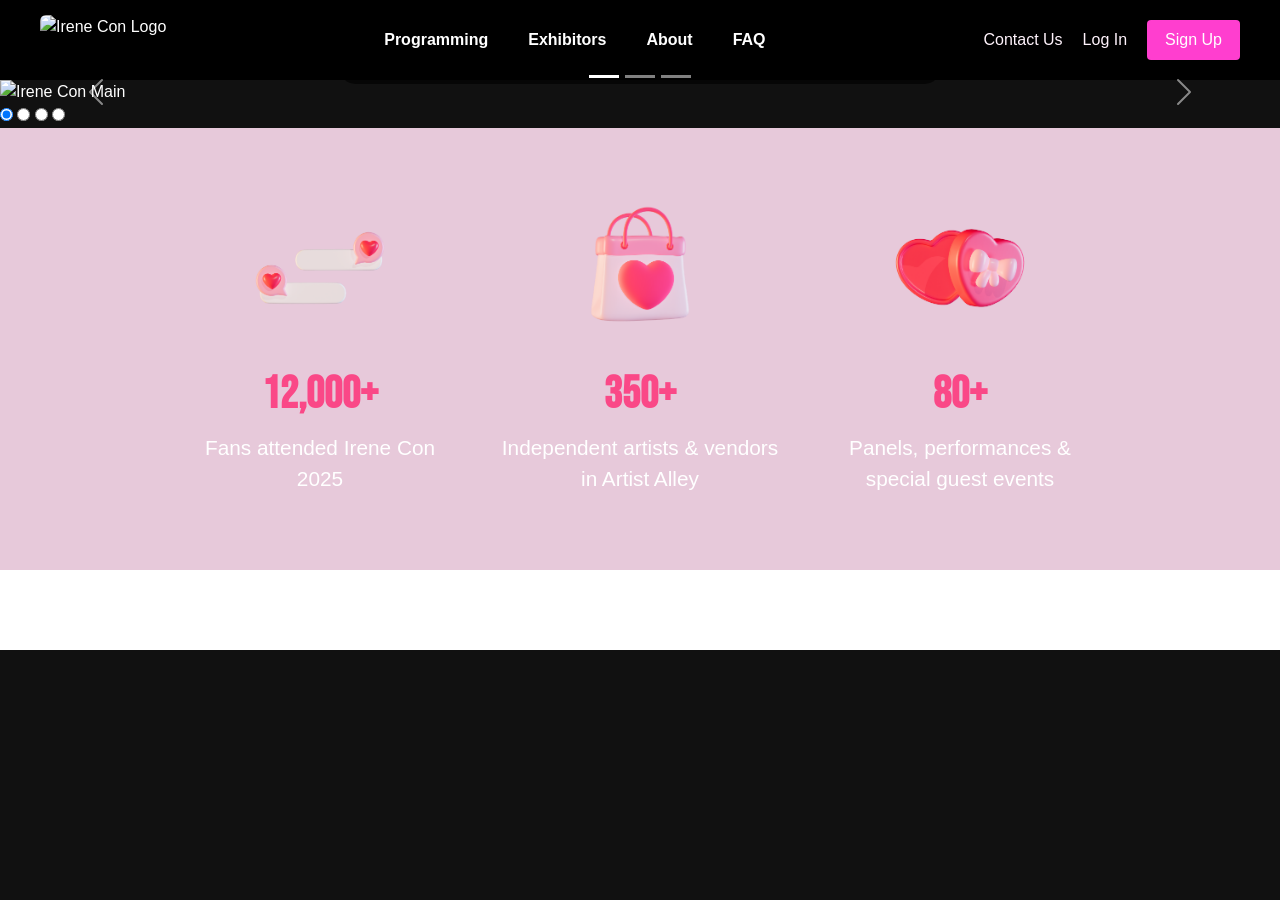
==== index.html @ ead1f69d "renamed" ====
<!-- Irene Wang 261096307 -->

<!DOCTYPE html>
<html lang="en">
<head>
    <meta charset="UTF-8">
	<meta name="viewport" content="width=device-width, initial-scale=1.0">
    <title>COMP307 Assignment 2</title>
	
	<!-- bootstrap -->
    <link href="https://cdn.jsdelivr.net/npm/bootstrap@5.3.2/dist/css/bootstrap.min.css" rel="stylesheet">
	<!-- google font -->
	<link href="https://fonts.googleapis.com/css2?family=Bebas+Neue&display=swap" rel="stylesheet">
	
	<!-- custom CSS -->
	<link rel="stylesheet" href="style.css">
	
	<link rel="icon" type="image/png" href="favicon.png">
</head>

<body>

<header class="top-bar">
	<!-- left side -->
    <div class="left-section">
        <img src="https://i.pinimg.com/originals/1c/56/d1/1c56d1e6e3f002f4109a1f59e56cf292.jpg" 
             alt="Irene Con Logo" class="logo">
    </div>

    <nav class="main-menu">
		<a href="https://www.anime-expo.org/programming/" target="_blank">Programming</a>
		<a href="https://fanexpohq.com/exhibitors/" target="_blank">Exhibitors</a>
		<a href="https://www.comiccon.org/contact/" target="_blank">About</a>
		<a href="https://www.anime-expo.org/faq/" target="_blank">FAQ</a>
	</nav>
	
	<!-- right side -->
	<div class = "utility-menu">
		<span class = "utility-item">Contact Us</span>
		<span class = "utility-item">Log In</span>
		<button class="utility-button">Sign Up</button>
	</div>
</header>

<!-- carousel replaces blue area of fig1 -->
<div id="mainCarousel" class="carousel slide" data-bs-ride="carousel">

	<div class="carousel-indicators">
		<button type="button" data-bs-target="#mainCarousel" data-bs-slide-to="0" class="active"></button>
		<button type="button" data-bs-target="#mainCarousel" data-bs-slide-to="1"></button>
		<button type="button" data-bs-target="#mainCarousel" data-bs-slide-to="2"></button>
	</div>

	<div class="carousel-inner">
		<!-- slide 1 -->
		<div class="carousel-item active">
		  <img src="https://wallpaperbat.com/img/7223442-anime-girl-wallpaper-4k-girly-background-surreal-fairy.jpg" class="d-block w-100" alt="Irene Con Main">
		  <div class="carousel-caption">
			<h1>Welcome to Irene Con 2026</h1>
			<p>The ultimate anime & cosplay experience</p>
			<a href="https://www.anime-expo.org/register/" 
				target="_blank"
				class="btn btn-danger btn-lg">
				Buy Tickets
			</a>
		  </div>
		</div>
		
		<!-- slide 2 -->
		<div class="carousel-item">
		  <img src="https://wallpaperbat.com/img/7223997-anime-girl-8k-ultra-hd-wallpaper.jpg" class="d-block w-100" alt="Slide 2">
		  <div class="carousel-caption">
			<h2 class="hero-text">Random Dance Party</h2>
			<p>Nominate your favorite K-pop & anime tracks!</p>
			<a href="https://open.spotify.com/playlist/37i9dQZF1DX1tyCD9QhIWF"
				target="_blank"
				class="btn btn-warning btn-lg">
				Nominate Playlist
			</a>
		  </div>
		</div>
		
		<!-- slide 3 -->
		<div class="carousel-item">
		  <img src="https://wallpaperbat.com/img/7223920-anime-girl-wallpaper.jpg" class="d-block w-100" alt="Slide 3">
		  <div class="carousel-caption">
			<h2 class="hero-text">Artist Alley</h2>
			<p>Showcase your art and merch to thousands of fans.</p>
			<a href="https://www.deviantart.com/"
				target="_blank"
				class="btn btn-success btn-lg">
				Sign Up as Vendor
			</a>
		  </div>
		</div>
	</div>
  

 <button class="carousel-control-prev" type="button" data-bs-target="#mainCarousel" data-bs-slide="prev">
   <span class="carousel-control-prev-icon"></span>
 </button>

 <button class="carousel-control-next" type="button" data-bs-target="#mainCarousel" data-bs-slide="next">
   <span class="carousel-control-next-icon"></span>
 </button>

</div>

<div class="hero-wrapper">
	<input type="radio" name="hero" id="none" checked>
	<input type="radio" name="hero" id="attendees">
	<input type="radio" name="hero" id="vendors">
	<input type="radio" name="hero" id="events">

	<section class = "hero-cards">
		
		<!--card 1-->
		<label for="attendees" class="hero-card">
			<img src = "Attendees.png" alt = "Attendees Icon">
			<h3 class = "stat"> 12,000+ </h3>
			<p>Fans attended Irene Con 2025 </p>
		</label>
		
		<!--card 2-->
		<label for="vendors" class="hero-card">
			<img src = "Vendors.png" alt = "Vendors Icon">
			<h3 class = "stat"> 350+ </h3>
			<p>Independent artists & vendors in Artist Alley </p>
		</label>
		
		<!--card 3-->
		<label for="events" class="hero-card">
			<img src = "Events.png" alt = "Events Icon">
			<h3 class = "stat"> 80+ </h3>
			<p>Panels, performances & special guest events </p>
		</label>
	</section>

	<section class = "accordion-section">
		<div class = "detail" id = "attendees-detail">
			<h3>Attendee Experience</h3>
			<p>Meet thousands of anime fans, cosplayers, and creators from across North America. sjsdsdf sdfsdfsd sdfsdg sdfsdkj sdfsdks sdfsdfs sgsdfsd sdfsdfsd sdfsdfsdfs.</p>
		</div>
		
		<div class = "detail" id = "vendors-detail">
			<h3>Artist Alley</h3>
			<p>Explore handmade merch, prints, collectibles, and exclusive convention items. sdfs sdfrdsg sdfsdl gsdfskdf gsrdgflsdjf gsfglskdfj agdofgowe sdivjd aoisd psdksdg osdijg sfgs.</p>
		</div>
		
		<div class = "detail" id = "events-detail">
			<h3>Panels & Performances</h3>
			<p>Enjoy live performances, cosplay contests, guest Q&As, and more. sdfs sdfrdsg sdfsdl gsdfskdf gsrdgflsdjf gsfglskdfj agdofgowe sdivjd aoisd psdksdg osdijg sfgs.</p>
		</div>
	</section>

</div>

<!-- Bootstrap JS-->
<script src="https://cdn.jsdelivr.net/npm/bootstrap@5.3.2/dist/js/bootstrap.bundle.min.js"></script>


</body>
</html>
---- style.css ----
/* Irene Wang 261096307 */

* {box-sizing: border-box;}

html, body {
  margin: 0;
  padding: 0;
  overflow-x: hidden;
}

body {
  background-color: #111;
  color: white;
  font-family: Arial, sans-serif;
}

img {
  max-width: 100%;
  height: auto;
}


h1, h2 {
  font-family: 'Bebas Neue', sans-serif;
  letter-spacing: 2px;
  color: #fff3fc; /* light pink */
  text-shadow: 
    0 0 5px #ff9de2,
    0 0 10px #ff6fd8,
    0 0 20px #ff3ecf,
    0 0 40px #ff00c8;
}

p {
  line-height: 1.6;
}


.carousel-caption {
	/* dark translucent box too make the white font stand out */
	background: rgba(0, 0, 0, 0.6); 
	padding: 25px 40px;
	border-radius: 15px;
	max-width: 600px;
	margin: auto;
}

.carousel-caption .btn {
	padding: 12px 28px;
	font-weight: bold;
	border-radius: 25px;
	transition: all 0.3s ease;
}

.carousel-caption .btn:hover {transform: scale(1.08);}

/* desktop layout */
.main-container{
	display: flex;
	gap: 20px;
	padding: 20px;
}

.left, .right {
	width: 20%;
	padding: 20px;
	background: #eee;
	color: black;
}

.content {
	width: 60%;
	padding: 20px;
	background: #ddd;
	color: black;
}

/* top navigation bar */
.top-bar {
	display: flex;
	justify-content: space-between;
	align-items: center;
	padding: 15px 40px;
	background-color: #000;
}

.logo {
	height: 50px;
	border-radius: 6px;
}

.left-section {
	display: flex;
	align-items: center;
	gap: 40px; /*spacing between logo & menu */
}

.main-menu{
	display: flex;
	gap: 40px;
}
.main-menu a {
	text-decoration: none;
	color: white;
	font-weight: 700;
	transition: all 0.3s ease;
}

/* Prevent visited links change color */
.main-menu a:visited {color: white;}

.main-menu a:hover {
	color: #ff3ecf;
	text-decoration: none;
	transform: translateY(-3px);
}

.utility-menu {
	display: flex;
	align-items: center;
	gap: 20px;
}

.utility-item {
	cursor: pointer;
	color: #fff3fc;
	transition: all 0.3s ease;
}

.utility-item:hover {
	text-decoration: underline;
	color: #fa4887;
}

/* Button styling */
.utility-button {
	background-color: #ff3ecf;
	color: white;
	border: none;
	padding: 8px 18px;
	border-radius: 4px;
	cursor: pointer;
	transition: all 0.3s ease;
}

/* Button hover */
.utility-button:hover {
	background-color: #d62bb0;
	transform: scale(1.05);
}


/* tablet*/
@media (max-width: 1024px) {

	.main-container {
		flex-direction: column;
	}

	.left, .content, .right {
		width: 100%;
	}

	.left {order: 1;}
	.content {order: 2;}
	.right {order: 3;}
  
  /* Header adjusts */
	.top-header {
		flex-direction: column;
		gap: 10px;
	}

	.main-nav a {margin: 0 10px;}
  
	p{ font-size: 16px;}
}

/* mobile */
@media (max-width: 600px) {

  h1 {font-size: 26px;}
  h2 {font-size: 20px;}
  
  p{
	  font-size: 15px;
	  line-height: 1.5;
	  text-align: center;
  }

  .carousel-caption {
    bottom: 10%;
  }
  
  /* hide sidebars*/
  .left, .right {
    display: none;   
  }

  .content {
    width: 100%;
    padding: 15px;
  }

  nav, footer {
    font-size: 14px;
    padding: 10px;
  }
  
  /* Header adjustments */
	.logo {
		height: 45px;
	}

	.site-title {
		font-size: 22px;
	}

	.main-nav {
		display: flex;
		flex-direction: column;
		align-items: center;
	}
  
	.main-nav a {
		margin: 5px 0;
	}
	
	.hero-cards {
		flex-direction: column;
		align-items: center;
	}
	
	.hero-card p {
        font-size: 1rem;
    }
	
	.accordion-section {
		padding: 30px 20px;
	}

	.accordion-section h3 {
		font-size: 1.8rem;
	}

	.accordion-section p {
		font-size: 1rem;
	}
  
}

/* hero-cards for desktop default */
.hero-card {
	display: flex;
	width: 280px;
	flex-direction: column;
	align-items: center;
	justify-content: center;
	text-align: center;
	cursor: pointer;
    transition: all 0.3s ease;
}

.hero-card:hover{
	transform: translateY(-10px);
}

.hero-card p{
	font-size: 1.3rem;
	font-weight: 400;
	line-height: 1.5;
}
 
.hero-cards {
	display: flex;
	justify-content: center;
	align-items: stretch; /* ensures equal height */
	gap: 40px;
	padding: 60px 20px;
	background: #e7c9da;   
}

.hero-cards input{ display: none;}
  
.hero-card img {
	width: 160px;      
	height: 160px;/* force square alignment */
	object-fit: contain;
	margin-bottom: 20px;
}

.stat{
	font-family: 'Bebas Neue', sans-serif;
	font-size: 2.8rem;
	font-weight: 700;
	color: #fa4887; /*matches the icon color */
	margin-bottom: 10px;
}

.accordion-section{
	width: 100%;
	background: white;
	padding: 40px;
	text-align: center;
}
.detail {
    display: none;
    max-width: 700px;
    margin: auto;
    color: #333;
}

#attendees:checked ~ .accordion-section #attendees-detail {display: block;}

#vendors:checked ~ .accordion-section #vendors-detail {display: block;}

#events:checked ~ .accordion-section #events-detail {display: block;}

.accordion-section h3 {
	font-family: 'Bebas Neue', sans-serif;
	font-size: 2.2rem; 
	font-weight: 700;
	color: #fa4887;
	margin-bottom: 15px;
}

.accordion-section p {
	font-size: 1.15rem;
	line-height: 1.8;
	color: #444;
	max-width: 750px;
	margin: 0 auto;
	letter-spacing: 0.5px;
}
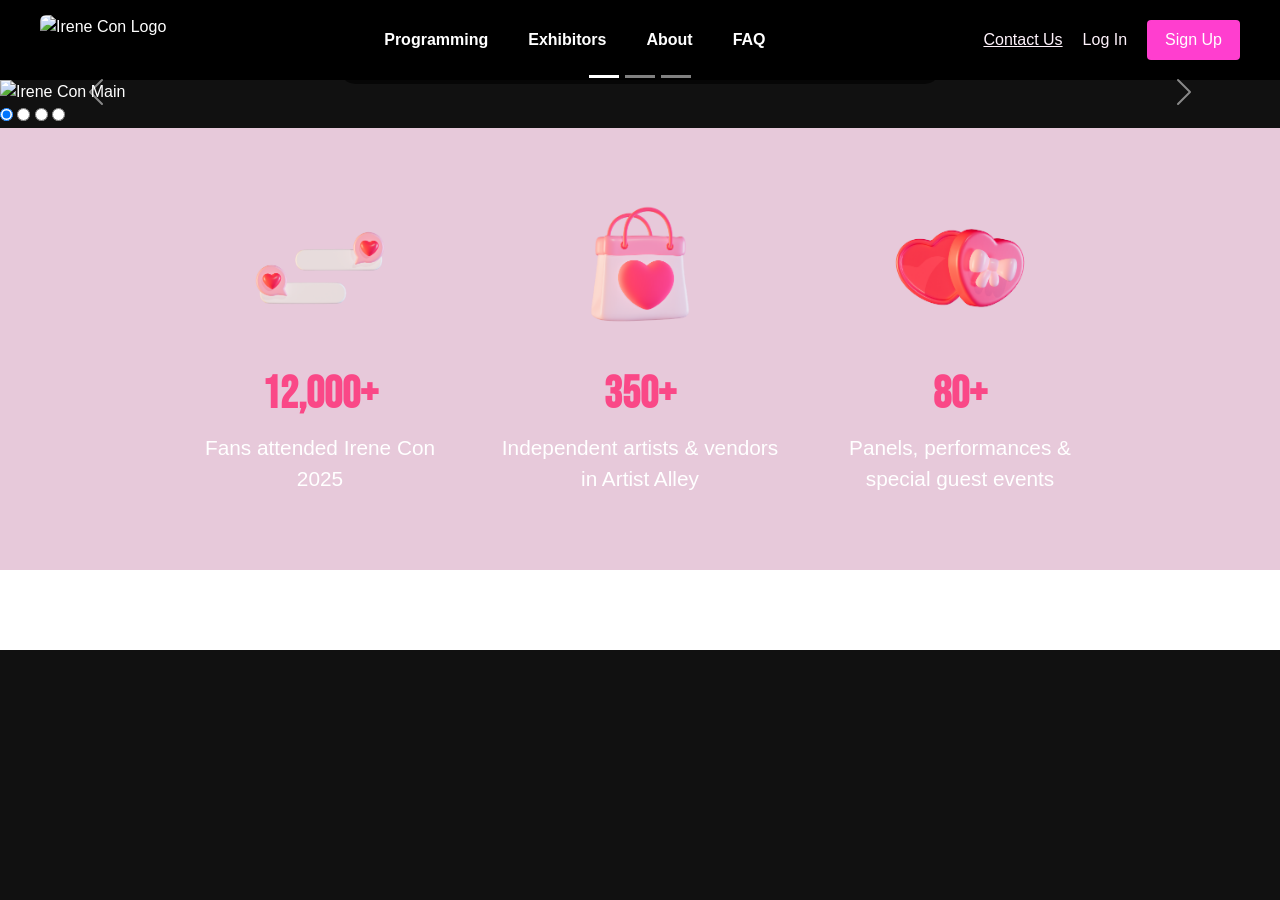
==== commit 92d491e7: "added contact page" ====
--- a/index.html
+++ b/index.html
@@ -1,11 +1,11 @@
-<!-- Irene Wang 261096307 -->
+<!-- last modified April 2026 -->
 
 <!DOCTYPE html>
 <html lang="en">
 <head>
     <meta charset="UTF-8">
 	<meta name="viewport" content="width=device-width, initial-scale=1.0">
-    <title>COMP307 Assignment 2</title>
+	<title>Home Candy Con</title>
 	
 	<!-- bootstrap -->
     <link href="https://cdn.jsdelivr.net/npm/bootstrap@5.3.2/dist/css/bootstrap.min.css" rel="stylesheet">
@@ -15,7 +15,7 @@
 	<!-- custom CSS -->
 	<link rel="stylesheet" href="style.css">
 	
-	<link rel="icon" type="image/png" href="favicon.png">
+	<link rel="icon" type="image/png" href="assets/favicon.png">
 </head>
 
 <body>
@@ -29,17 +29,17 @@
 
     <nav class="main-menu">
 		<a href="https://www.anime-expo.org/programming/" target="_blank">Programming</a>
-		<a href="https://fanexpohq.com/exhibitors/" target="_blank">Exhibitors</a>
-		<a href="https://www.comiccon.org/contact/" target="_blank">About</a>
-		<a href="https://www.anime-expo.org/faq/" target="_blank">FAQ</a>
+		<a href="exhibitors.html">Exhibitors</a>
+		<a href="about.html">About</a>
+		<a href="faq.html">FAQ</a>
 	</nav>
 	
 	<!-- right side -->
-	<div class = "utility-menu">
-		<span class = "utility-item">Contact Us</span>
-		<span class = "utility-item">Log In</span>
+	<div class="utility-menu">
+		<a href="contact.html" class="utility-item">Contact Us</a>
+		<span class="utility-item">Log In</span>
 		<button class="utility-button">Sign Up</button>
-	</div>
+	 </div>
 </header>
 
 <!-- carousel replaces blue area of fig1 -->
@@ -56,7 +56,7 @@
 		<div class="carousel-item active">
 		  <img src="https://wallpaperbat.com/img/7223442-anime-girl-wallpaper-4k-girly-background-surreal-fairy.jpg" class="d-block w-100" alt="Irene Con Main">
 		  <div class="carousel-caption">
-			<h1>Welcome to Irene Con 2026</h1>
+			<h1>Welcome to Candy Con 2026</h1>
 			<p>The ultimate anime & cosplay experience</p>
 			<a href="https://www.anime-expo.org/register/" 
 				target="_blank"
@@ -116,21 +116,21 @@
 		
 		<!--card 1-->
 		<label for="attendees" class="hero-card">
-			<img src = "Attendees.png" alt = "Attendees Icon">
+			<img src="assets/Attendees.png" alt="Attendees Icon">
 			<h3 class = "stat"> 12,000+ </h3>
 			<p>Fans attended Irene Con 2025 </p>
 		</label>
 		
 		<!--card 2-->
 		<label for="vendors" class="hero-card">
-			<img src = "Vendors.png" alt = "Vendors Icon">
+			<img src="assets/Vendors.png" alt="Vendors Icon">
 			<h3 class = "stat"> 350+ </h3>
 			<p>Independent artists & vendors in Artist Alley </p>
 		</label>
 		
 		<!--card 3-->
 		<label for="events" class="hero-card">
-			<img src = "Events.png" alt = "Events Icon">
+			<img src="assets/Events.png" alt="Events Icon">
 			<h3 class = "stat"> 80+ </h3>
 			<p>Panels, performances & special guest events </p>
 		</label>
@@ -158,6 +158,24 @@
 <!-- Bootstrap JS-->
 <script src="https://cdn.jsdelivr.net/npm/bootstrap@5.3.2/dist/js/bootstrap.bundle.min.js"></script>
 
+<script>
+  const heroRadios = document.querySelectorAll('input[name="hero"]');
+  const noneRadio = document.getElementById("none");
+  let selectedHero = null;
+
+  heroRadios.forEach((radio) => {
+    if (radio.id !== "none") {
+      radio.addEventListener("click", () => {
+        if (selectedHero === radio.id) {
+          noneRadio.checked = true;
+          selectedHero = null;
+        } else {
+          selectedHero = radio.id;
+        }
+      });
+    }
+  });
+</script>
 
 </body>
 </html>
--- a/style.css
+++ b/style.css
@@ -1,4 +1,4 @@
-/* Irene Wang 261096307 */
+
 
 * {box-sizing: border-box;}
 
@@ -35,6 +35,16 @@
   line-height: 1.6;
 }
 
+.home-logo {
+  cursor: pointer;
+  object-fit: contain;
+  transition: transform 0.2s ease, filter 0.2s ease;
+}
+
+.home-logo:hover {
+  transform: scale(1.08);
+  filter: drop-shadow(0 0 10px rgba(255, 210, 235, 0.9));
+}
 
 .carousel-caption {
 	/* dark translucent box too make the white font stand out */
@@ -149,31 +159,80 @@
 	transform: scale(1.05);
 }
 
-
-/* tablet*/
-@media (max-width: 1024px) {
-
-	.main-container {
-		flex-direction: column;
-	}
-
-	.left, .content, .right {
-		width: 100%;
-	}
-
-	.left {order: 1;}
-	.content {order: 2;}
-	.right {order: 3;}
-  
-  /* Header adjusts */
-	.top-header {
-		flex-direction: column;
-		gap: 10px;
-	}
-
-	.main-nav a {margin: 0 10px;}
-  
-	p{ font-size: 16px;}
+* {
+  box-sizing: border-box;
+}
+
+img {
+  max-width: 100%;
+}
+
+/* Tablets / small laptops */
+@media (max-width: 900px) {
+  .top-bar {
+    flex-wrap: wrap;
+    gap: 14px;
+    padding: 14px 5%;
+  }
+
+  .left-section {
+    flex: 0 0 auto;
+  }
+
+  .logo {
+    width: 58px;
+    height: 58px;
+    object-fit: cover;
+  }
+
+  .main-menu {
+    order: 3;
+    width: 100%;
+    display: flex;
+    justify-content: center;
+    flex-wrap: wrap;
+    gap: 10px 18px;
+  }
+
+  .main-menu a {
+    font-size: 16px;
+  }
+
+  .utility-menu {
+    margin-left: auto;
+    display: flex;
+    align-items: center;
+    gap: 10px;
+  }
+
+  .utility-item {
+    font-size: 14px;
+  }
+
+  .utility-button {
+    padding: 8px 14px;
+    font-size: 14px;
+  }
+
+  .carousel-item img {
+    height: 60vh;
+    object-fit: cover;
+  }
+
+  .carousel-caption h1,
+  .carousel-caption .hero-text {
+    font-size: 44px;
+  }
+
+  .carousel-caption p {
+    font-size: 18px;
+  }
+
+  .hero-cards {
+    grid-template-columns: repeat(2, minmax(220px, 1fr));
+    gap: 24px;
+    padding: 40px 6%;
+  }
 }
 
 /* mobile */
@@ -331,4 +390,771 @@
 	max-width: 750px;
 	margin: 0 auto;
 	letter-spacing: 0.5px;
-}+}
+
+/* ==================== About Page ==================== */
+
+.about-page {
+  min-height: 100vh;
+  background-image:
+    linear-gradient(rgba(255, 230, 242, 0.25), rgba(255, 190, 220, 0.25)),
+    url("assets/about_bg.png");
+  background-size: cover;
+  background-position: center;
+  background-repeat: no-repeat;
+  color: white;
+}
+
+.about-main {
+  min-height: calc(100vh - 90px);
+  display: flex;
+  align-items: center;
+  justify-content: center;
+  padding: 80px 8%;
+}
+
+.about-content {
+  width: 100%;
+  max-width: 1150px;
+  display: flex;
+  align-items: center;
+  justify-content: space-between;
+  gap: 60px;
+  padding: 50px;
+  border-radius: 28px;
+  background: rgba(0, 0, 0, 0.42);
+  backdrop-filter: blur(6px);
+}
+
+.about-text {
+  flex: 1;
+}
+
+.about-text h1 {
+  font-family: "Bebas Neue", sans-serif;
+  font-size: 70px;
+  letter-spacing: 2px;
+  margin-bottom: 20px;
+}
+
+.about-text p {
+  font-size: 18px;
+  line-height: 1.7;
+  margin-bottom: 16px;
+}
+
+.about-image-area {
+  flex: 0 0 340px;
+  display: flex;
+  justify-content: center;
+  align-items: center;
+}
+
+.about-circle {
+  width: 300px;
+  height: 300px;
+  border-radius: 50%;
+  background: radial-gradient(circle at 35% 30%, #fff7fb, #ffd1e6 45%, #f7a8c8 100%);
+  display: flex;
+  justify-content: center;
+  align-items: center;
+  box-shadow: 0 18px 45px rgba(255, 160, 200, 0.45);
+  border: 5px solid rgba(255, 255, 255, 0.75);
+}
+
+.about-circle-img {
+  width: 190px;
+  height: 190px;
+  object-fit: contain;
+  border-radius: 50%;
+}
+
+@media (max-width: 850px) {
+  .about-content {
+    flex-direction: column-reverse;
+    text-align: center;
+    padding: 35px 25px;
+  }
+
+  .about-text h1 {
+    font-size: 52px;
+  }
+
+  .about-image-area {
+    flex: none;
+  }
+
+  .about-circle {
+    width: 230px;
+    height: 230px;
+  }
+
+  .about-circle-img {
+    width: 145px;
+    height: 145px;
+  }
+}
+
+/* ==================== FAQ Page ==================== */
+
+.faq-page {
+  min-height: 100vh;
+  background-image:
+    linear-gradient(rgba(255, 225, 240, 0.25), rgba(90, 0, 45, 0.4)),
+    url("assets/about_bg.png");
+  background-size: cover;
+  background-position: center;
+  background-repeat: no-repeat;
+  color: white;
+}
+
+.faq-main {
+  min-height: calc(100vh - 90px);
+  display: flex;
+  justify-content: center;
+  align-items: flex-start;
+  padding: 80px 8%;
+}
+
+.faq-box {
+  width: 100%;
+  max-width: 950px;
+  padding: 45px;
+  border-radius: 28px;
+  background: rgba(0, 0, 0, 0.42);
+  backdrop-filter: blur(6px);
+}
+
+.faq-box h1 {
+  font-family: "Bebas Neue", sans-serif;
+  font-size: 76px;
+  letter-spacing: 3px;
+  text-align: center;
+  margin-bottom: 10px;
+}
+
+.faq-intro {
+  text-align: center;
+  font-size: 18px;
+  margin-bottom: 35px;
+  color: #fff4fa;
+}
+
+.faq-list {
+  display: flex;
+  flex-direction: column;
+  gap: 18px;
+}
+
+.faq-item {
+  border-radius: 18px;
+  overflow: hidden;
+  border: 2px solid rgba(255, 255, 255, 0.9);
+  background: linear-gradient(135deg, #7a0038, #c21868 50%, #ff7eb8);
+  box-shadow:
+    0 0 12px rgba(255, 210, 235, 0.75),
+    0 0 25px rgba(255, 90, 170, 0.5),
+    0 12px 28px rgba(0, 0, 0, 0.35);
+}
+
+.faq-item summary {
+  cursor: pointer;
+  list-style: none;
+  padding: 20px 24px;
+  font-size: 20px;
+  font-weight: 700;
+  color: white;
+  position: relative;
+}
+
+.faq-item summary::-webkit-details-marker {
+  display: none;
+}
+
+.faq-item summary::after {
+  content: "+";
+  position: absolute;
+  right: 24px;
+  top: 50%;
+  transform: translateY(-50%);
+  font-size: 28px;
+  font-weight: 700;
+  color: #fff7fb;
+  text-shadow: 0 0 10px rgba(255, 255, 255, 0.9);
+}
+
+.faq-item[open] summary::after {
+  content: "−";
+}
+
+.faq-answer {
+  margin: 0 18px 18px;
+  padding: 18px 22px;
+  border-radius: 14px;
+  background: rgba(255, 244, 250, 0.95);
+  color: #5f1538;
+  border: 1px solid rgba(255, 255, 255, 0.9);
+  box-shadow: inset 0 0 14px rgba(255, 150, 205, 0.35);
+}
+
+.faq-answer p {
+  margin: 0;
+  line-height: 1.6;
+}
+
+.faq-item:hover {
+  transform: translateY(-2px);
+  box-shadow:
+    0 0 16px rgba(255, 230, 245, 0.95),
+    0 0 34px rgba(255, 90, 170, 0.7),
+    0 14px 32px rgba(0, 0, 0, 0.4);
+}
+
+@media (max-width: 750px) {
+  .faq-main {
+    padding: 50px 5%;
+  }
+
+  .faq-box {
+    padding: 30px 20px;
+  }
+
+  .faq-box h1 {
+    font-size: 56px;
+  }
+
+  .faq-item summary {
+    font-size: 17px;
+    padding: 18px 48px 18px 18px;
+  }
+}
+
+/* ==================== Exhibitors Page ==================== */
+
+.exhibitors-page {
+  min-height: 100vh;
+  background-image:
+    linear-gradient(rgba(255, 225, 240, 0.25), rgba(90, 0, 45, 0.42)),
+    url("assets/about_bg.png");
+  background-size: cover;
+  background-position: center;
+  background-repeat: no-repeat;
+  color: white;
+}
+
+.exhibitors-main {
+  min-height: calc(100vh - 90px);
+  display: flex;
+  justify-content: center;
+  align-items: flex-start;
+  padding: 80px 8%;
+}
+
+.exhibitors-box {
+  width: 100%;
+  max-width: 1100px;
+  padding: 45px;
+  border-radius: 30px;
+  background: rgba(0, 0, 0, 0.42);
+  backdrop-filter: blur(6px);
+}
+
+.exhibitors-box h1 {
+  font-family: "Bebas Neue", sans-serif;
+  font-size: 76px;
+  letter-spacing: 3px;
+  text-align: center;
+  margin-bottom: 10px;
+}
+
+.exhibitors-intro {
+  text-align: center;
+  font-size: 18px;
+  margin-bottom: 40px;
+  color: #fff4fa;
+}
+
+.exhibitor-grid {
+  display: grid;
+  grid-template-columns: repeat(2, 1fr);
+  gap: 34px;
+}
+
+.exhibitor-card {
+  padding: 28px;
+  border-radius: 26px;
+  background: linear-gradient(135deg, rgba(122, 0, 56, 0.92), rgba(194, 24, 104, 0.9), rgba(255, 126, 184, 0.85));
+  border: 2px solid rgba(255, 255, 255, 0.9);
+  box-shadow:
+    0 0 14px rgba(255, 220, 240, 0.85),
+    0 0 32px rgba(255, 90, 170, 0.55),
+    0 14px 34px rgba(0, 0, 0, 0.42);
+  text-align: center;
+  transition: transform 0.25s ease, box-shadow 0.25s ease;
+}
+
+.exhibitor-card:hover {
+  transform: translateY(-6px);
+  box-shadow:
+    0 0 20px rgba(255, 240, 250, 1),
+    0 0 44px rgba(255, 90, 170, 0.8),
+    0 18px 40px rgba(0, 0, 0, 0.48);
+}
+
+.exhibitor-img-wrap {
+  width: 190px;
+  height: 190px;
+  margin: 0 auto 22px;
+  border-radius: 50%;
+  background: radial-gradient(circle at 35% 30%, #fff8fc, #ffd3e8 45%, #f7a1c6 100%);
+  display: flex;
+  justify-content: center;
+  align-items: center;
+  border: 5px solid rgba(255, 255, 255, 0.85);
+  box-shadow: 0 10px 28px rgba(255, 170, 210, 0.55);
+}
+
+.exhibitor-img {
+  width: 155px;
+  height: 155px;
+  object-fit: cover;
+  border-radius: 50%;
+}
+
+.exhibitor-info h2 {
+  font-family: "Bebas Neue", sans-serif;
+  font-size: 38px;
+  letter-spacing: 1.5px;
+  margin-bottom: 8px;
+}
+
+.exhibitor-tag {
+  font-weight: 700;
+  color: #ffe7f3;
+  margin-bottom: 14px;
+}
+
+.exhibitor-info p {
+  line-height: 1.6;
+  margin-bottom: 0;
+}
+
+@media (max-width: 850px) {
+  .exhibitors-main {
+    padding: 50px 5%;
+  }
+
+  .exhibitors-box {
+    padding: 30px 20px;
+  }
+
+  .exhibitors-box h1 {
+    font-size: 54px;
+  }
+
+  .exhibitor-grid {
+    grid-template-columns: 1fr;
+  }
+
+  .exhibitor-img-wrap {
+    width: 165px;
+    height: 165px;
+  }
+
+  .exhibitor-img {
+    width: 132px;
+    height: 132px;
+  }
+}
+
+/* ==================== Programming Page ==================== */
+
+html {
+  scroll-behavior: smooth;
+}
+
+.programming-page {
+  min-height: 100vh;
+  background-image:
+    linear-gradient(rgba(255, 225, 240, 0.25), rgba(90, 0, 45, 0.42)),
+    url("assets/about_bg.png");
+  background-size: cover;
+  background-position: center;
+  background-repeat: no-repeat;
+  background-attachment: fixed;
+  color: white;
+}
+
+.programming-main {
+  width: 100%;
+}
+
+.schedule-section {
+  min-height: calc(100vh - 90px);
+  display: flex;
+  align-items: center;
+  justify-content: center;
+  padding: 80px 8%;
+  scroll-margin-top: 90px;
+}
+
+.schedule-box {
+  width: 100%;
+  max-width: 1100px;
+  padding: 45px;
+  border-radius: 30px;
+  background: rgba(0, 0, 0, 0.42);
+  backdrop-filter: blur(6px);
+  box-shadow:
+    0 0 18px rgba(255, 220, 240, 0.6),
+    0 18px 40px rgba(0, 0, 0, 0.45);
+}
+
+.schedule-heading-row {
+  display: flex;
+  align-items: center;
+  justify-content: space-between;
+  gap: 24px;
+}
+
+.schedule-heading-row h1 {
+  font-family: "Bebas Neue", sans-serif;
+  font-size: 72px;
+  letter-spacing: 3px;
+  margin: 0;
+}
+
+.schedule-heading-row h2 {
+  font-family: "Bebas Neue", sans-serif;
+  font-size: 38px;
+  letter-spacing: 2px;
+  color: #ffd9ec;
+  margin-top: 4px;
+}
+
+.day2-heading {
+  text-align: right;
+  margin-left: auto;
+}
+
+.schedule-intro {
+  margin: 20px 0 32px;
+  font-size: 18px;
+  color: #fff4fa;
+}
+
+.schedule-arrow {
+  width: 66px;
+  height: 66px;
+  border-radius: 50%;
+  display: inline-flex;
+  align-items: center;
+  justify-content: center;
+  text-decoration: none;
+  background: radial-gradient(circle at 35% 30%, #ffb8dc, #c21868 55%, #7a0038 100%);
+  border: 3px solid rgba(255, 255, 255, 0.9);
+  box-shadow:
+    0 0 14px rgba(255, 230, 245, 0.95),
+    0 0 34px rgba(255, 90, 170, 0.7),
+    0 12px 28px rgba(0, 0, 0, 0.45);
+  transition: transform 0.25s ease, box-shadow 0.25s ease;
+}
+
+.schedule-arrow img {
+  width: 34px;
+  height: 34px;
+  object-fit: contain;
+}
+
+.arrow-left img {
+  transform: rotate(180deg);
+}
+
+.schedule-arrow:hover {
+  transform: scale(1.08);
+  box-shadow:
+    0 0 20px rgba(255, 245, 250, 1),
+    0 0 46px rgba(255, 80, 170, 0.9),
+    0 14px 34px rgba(0, 0, 0, 0.5);
+}
+
+.schedule-table-wrap {
+  overflow-x: auto;
+  border-radius: 20px;
+  border: 2px solid rgba(255, 255, 255, 0.85);
+  box-shadow:
+    0 0 14px rgba(255, 220, 240, 0.65),
+    0 10px 30px rgba(0, 0, 0, 0.35);
+}
+
+.schedule-table {
+  width: 100%;
+  border-collapse: collapse;
+  overflow: hidden;
+  color: white;
+}
+
+.schedule-table thead {
+  background: linear-gradient(135deg, #7a0038, #c21868, #ff7eb8);
+}
+
+.schedule-table th {
+  padding: 18px;
+  font-size: 18px;
+  letter-spacing: 1px;
+  border-bottom: 2px solid rgba(255, 255, 255, 0.85);
+}
+
+.schedule-table td {
+  padding: 17px 18px;
+  background: rgba(255, 244, 250, 0.93);
+  color: #5f1538;
+  border-bottom: 1px solid rgba(194, 24, 104, 0.25);
+}
+
+.schedule-table tbody tr:nth-child(even) td {
+  background: rgba(255, 225, 240, 0.95);
+}
+
+.schedule-table tbody tr:hover td {
+  background: #ffd4e8;
+}
+
+/* ==================== Contact Page ==================== */
+
+.contact-page {
+  min-height: 100vh;
+  background-image:
+    linear-gradient(rgba(255, 225, 240, 0.25), rgba(90, 0, 45, 0.42)),
+    url("assets/about_bg.png");
+  background-size: cover;
+  background-position: center;
+  background-repeat: no-repeat;
+  background-attachment: fixed;
+  color: white;
+}
+
+.contact-main {
+  min-height: calc(100vh - 90px);
+  display: flex;
+  justify-content: center;
+  align-items: center;
+  padding: 80px 8%;
+}
+
+.contact-card {
+  width: 100%;
+  max-width: 1150px;
+  display: grid;
+  grid-template-columns: 0.95fr 1.05fr;
+  overflow: hidden;
+  border-radius: 30px;
+  border: 2px solid rgba(255, 255, 255, 0.85);
+  background: rgba(0, 0, 0, 0.42);
+  backdrop-filter: blur(7px);
+  box-shadow:
+    0 0 18px rgba(255, 220, 240, 0.75),
+    0 0 40px rgba(255, 90, 170, 0.45),
+    0 18px 45px rgba(0, 0, 0, 0.48);
+}
+
+.contact-left-panel {
+  min-height: 650px;
+  padding: 48px;
+  display: flex;
+  flex-direction: column;
+  justify-content: space-between;
+  background: linear-gradient(135deg, rgba(122, 0, 56, 0.9), rgba(194, 24, 104, 0.78), rgba(255, 126, 184, 0.65));
+}
+
+.contact-left-panel h1 {
+  font-family: "Bebas Neue", sans-serif;
+  font-size: 78px;
+  line-height: 0.9;
+  letter-spacing: 3px;
+  margin-bottom: 28px;
+  color: white;
+  text-shadow: 0 0 16px rgba(255, 230, 245, 0.65);
+}
+
+.contact-info-box {
+  padding: 24px;
+  border-radius: 22px;
+  background: rgba(255, 244, 250, 0.16);
+  border: 1.5px solid rgba(255, 255, 255, 0.72);
+  box-shadow: inset 0 0 18px rgba(255, 210, 235, 0.25);
+}
+
+.contact-info-box p {
+  margin-bottom: 16px;
+  line-height: 1.65;
+  color: #fff7fb;
+}
+
+.contact-info-box p:last-child {
+  margin-bottom: 0;
+}
+
+.contact-info-list {
+  display: flex;
+  flex-direction: column;
+  gap: 16px;
+}
+
+.contact-item {
+  display: flex;
+  align-items: center;
+  gap: 12px;
+}
+
+.contact-icon {
+  width: 38px;
+  height: 38px;
+  border-radius: 50%;
+  display: inline-flex;
+  align-items: center;
+  justify-content: center;
+  background: radial-gradient(circle at 35% 30%, #fff7fb, #ffd1e6 45%, #f7a8c8 100%);
+  color: #7a0038;
+  font-size: 18px;
+  box-shadow: 0 0 14px rgba(255, 230, 245, 0.8);
+}
+
+.contact-item a {
+  color: white;
+  text-decoration: none;
+  font-weight: 700;
+}
+
+.contact-item a:hover {
+  color: #ffe0ef;
+  text-shadow: 0 0 10px rgba(255, 230, 245, 0.9);
+}
+
+.contact-right-panel {
+  padding: 48px;
+  background: rgba(255, 244, 250, 0.92);
+}
+
+.contact-right-panel form {
+  display: flex;
+  flex-direction: column;
+  gap: 16px;
+}
+
+.two-columns {
+  display: grid;
+  grid-template-columns: 1fr 1fr;
+  gap: 16px;
+}
+
+.contact-right-panel input,
+.contact-right-panel select,
+.contact-right-panel textarea {
+  width: 100%;
+  padding: 15px 16px;
+  border-radius: 16px;
+  border: 2px solid rgba(194, 24, 104, 0.35);
+  background: white;
+  color: #5f1538;
+  font-size: 15px;
+  outline: none;
+  box-shadow: 0 4px 14px rgba(194, 24, 104, 0.12);
+}
+
+.contact-right-panel input:focus,
+.contact-right-panel select:focus,
+.contact-right-panel textarea:focus {
+  border-color: #c21868;
+  box-shadow:
+    0 0 0 4px rgba(255, 126, 184, 0.25),
+    0 0 18px rgba(255, 90, 170, 0.28);
+}
+
+.contact-right-panel textarea {
+  min-height: 150px;
+  resize: vertical;
+}
+
+.contact-right-panel button {
+  margin-top: 6px;
+  padding: 15px 18px;
+  border: none;
+  border-radius: 999px;
+  background: linear-gradient(135deg, #7a0038, #c21868, #ff7eb8);
+  color: white;
+  font-weight: 800;
+  letter-spacing: 1.5px;
+  box-shadow:
+    0 0 14px rgba(255, 210, 235, 0.8),
+    0 10px 24px rgba(122, 0, 56, 0.35);
+  transition: transform 0.2s ease, box-shadow 0.2s ease;
+}
+
+.contact-right-panel button:hover {
+  transform: translateY(-2px);
+  box-shadow:
+    0 0 20px rgba(255, 235, 248, 1),
+    0 12px 28px rgba(122, 0, 56, 0.45);
+}
+
+.contact-success {
+  display: none;
+  margin: 6px 0 0;
+  color: #7a0038;
+  font-weight: 700;
+  text-align: center;
+}
+
+.contact-success.show-success {
+  display: block;
+}
+
+
+@media (max-width: 800px) {
+  .schedule-section {
+    padding: 55px 5%;
+  }
+
+  .schedule-box {
+    padding: 30px 20px;
+  }
+
+  .schedule-heading-row h1 {
+    font-size: 48px;
+  }
+
+  .schedule-heading-row h2 {
+    font-size: 30px;
+  }
+
+  .schedule-arrow {
+    width: 52px;
+    height: 52px;
+    font-size: 30px;
+  }
+
+  .schedule-table th,
+  .schedule-table td {
+    padding: 14px;
+    font-size: 14px;
+  }
+
+  .contact-main {
+    padding: 60px 5%;
+  }
+
+  .contact-card {
+    grid-template-columns: 1fr;
+  }
+
+  .contact-left-panel {
+    min-height: auto;
+    gap: 34px;
+  }
+
+  .contact-left-panel h1 {
+    font-size: 62px;
+  }
+}
+
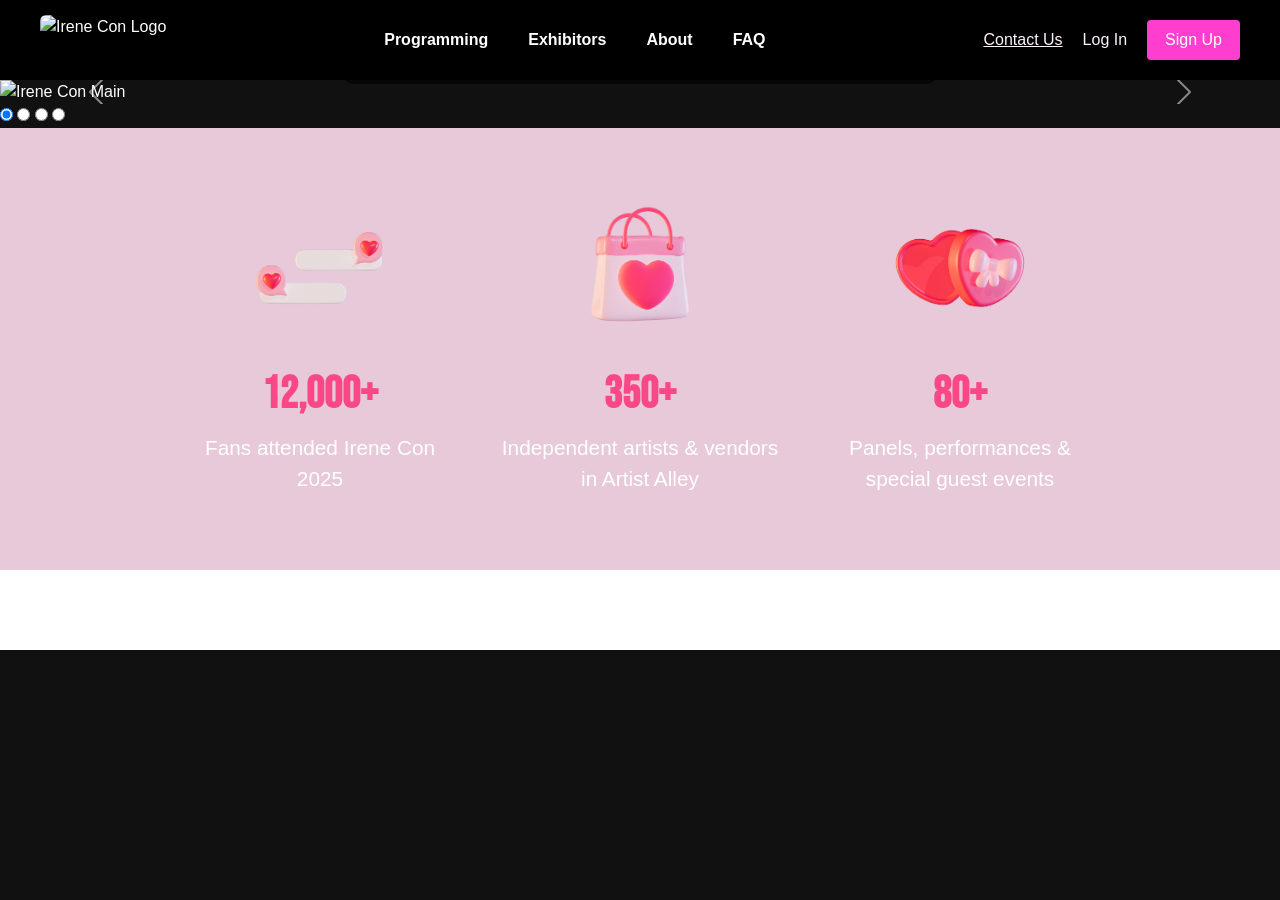
==== commit 76450d99: "navigation" ====
--- a/index.html
+++ b/index.html
@@ -58,10 +58,8 @@
 		  <div class="carousel-caption">
 			<h1>Welcome to Candy Con 2026</h1>
 			<p>The ultimate anime & cosplay experience</p>
-			<a href="https://www.anime-expo.org/register/" 
-				target="_blank"
-				class="btn btn-danger btn-lg">
-				Buy Tickets
+			<a href="contact.html" class="btn btn-danger btn-lg">
+			  Buy Tickets
 			</a>
 		  </div>
 		</div>
@@ -72,10 +70,8 @@
 		  <div class="carousel-caption">
 			<h2 class="hero-text">Random Dance Party</h2>
 			<p>Nominate your favorite K-pop & anime tracks!</p>
-			<a href="https://open.spotify.com/playlist/37i9dQZF1DX1tyCD9QhIWF"
-				target="_blank"
-				class="btn btn-warning btn-lg">
-				Nominate Playlist
+			<a href="contact.html" class="btn btn-warning btn-lg">
+			  Nominate Playlist
 			</a>
 		  </div>
 		</div>
@@ -86,12 +82,9 @@
 		  <div class="carousel-caption">
 			<h2 class="hero-text">Artist Alley</h2>
 			<p>Showcase your art and merch to thousands of fans.</p>
-			<a href="https://www.deviantart.com/"
-				target="_blank"
-				class="btn btn-success btn-lg">
-				Sign Up as Vendor
+			<a href="contact.html" class="btn btn-success btn-lg">
+			  Sign Up as Vendor
 			</a>
-		  </div>
 		</div>
 	</div>
   
